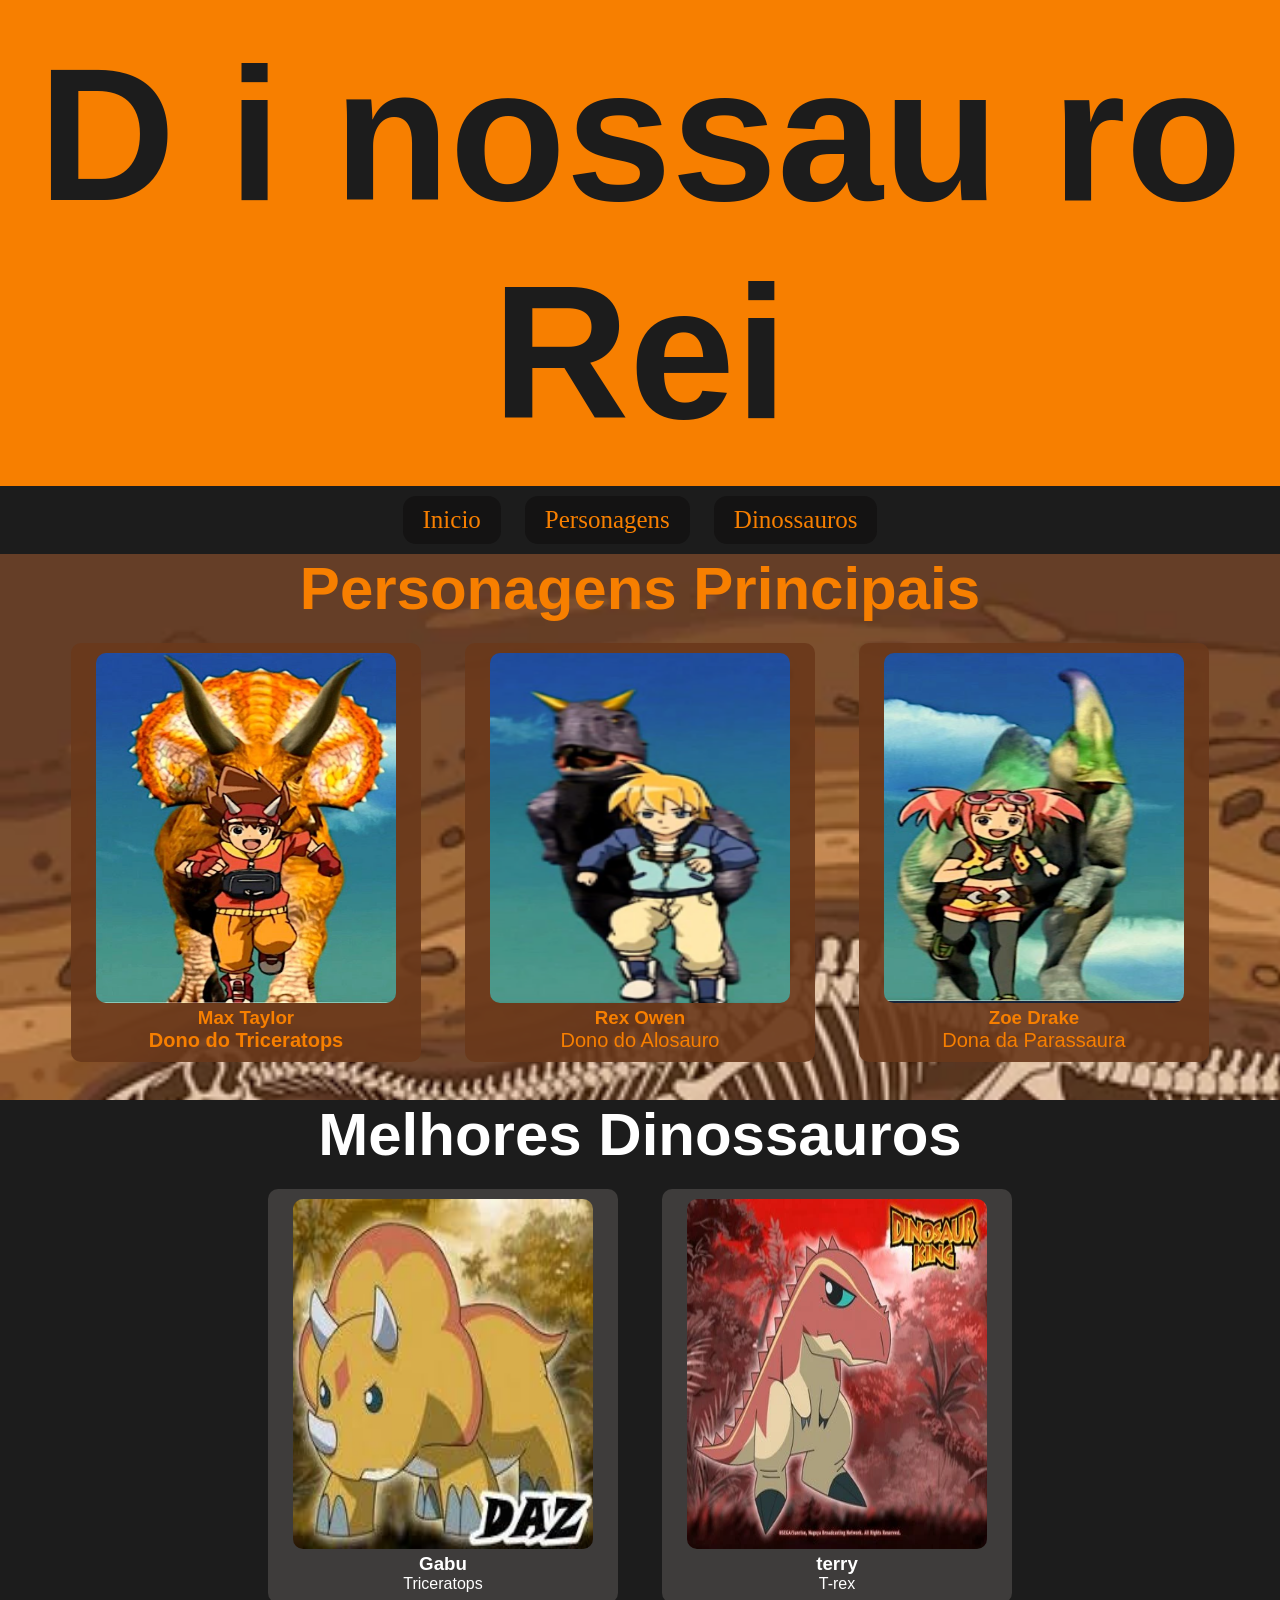
==== index.html @ fcf75a7a "Dinossauro_rei" ====
<!DOCTYPE html>
<html lang="pt-br">
<head>
    <meta charset="UTF-8">
    <meta name="viewport" content="width=device-width, initial-scale=1.0">
    <link rel="stylesheet" a href="style.css">
    <title>Dinossauro rei</title>
</head>
<body>
    <header>
        <h1>D i nossau ro Rei</h1>
    </header>
    <nav><a href="index.html">Inicio</a><!--com o nav fora significa que vc quer que ele faça outra coisa-->
    <a href="index.html">Personagens</a>
    <a href="index.html">Dinossauros</a></nav>
    <main><!--conteudo principal do seu site -->
        <section id="Personagens"><!--separar os card em nomes com comentarios para saber qual é qual-->
            <h2>Personagens Principais</h2>
            <article class="card">
           <img src="./imagens/Rex.png" alt="Max Taylor"><!--Triceratops-->
                <h3>Max Taylor</h3>
                <b><p>Dono do Triceratops</p></b>
            </article>
            <article class="card">
                <img src="./imagens/Owen.png" alt="Rex Owen"><!--Alosauro-->
                    <h3>Rex Owen</h3>
                    <p>Dono do Alosauro</p>
                </article>
                <article class="card">
                    <img src="./imagens/Zoe.png" alt="Zoe Drake"><!--Parasauro-->
                        <h3>Zoe Drake</h3>
                        <p>Dona da Parassaura</p>
                        
                    </article> 
                    <br>
        <br>
        </section>

        <section id="Dinossauro">
            <h2>Melhores Dinossauros</h2>
            <article class="card1">
                <img src="./imagens/tricera.jfif" alt="Zoe Drake"><!--Parasauro-->
                        <h3>Gabu</h3>
                        <p>Triceratops</p>
                        
            </article>
            <article class="card1">
                <img src="./imagens/terry.webp" alt="Zoe Drake"><!--Parasauro-->
                    <h3>terry</h3>
                    <p>T-rex</p>
                    
                </article> 
        </section>
        </div>
    </main>
</body>
</html>
---- style.css ----
@import url('https://fonts.cdnfonts.com/css/jurassic-park');
@import url('https://fonts.cdnfonts.com/css/jurassic-bones');
@import url('https://fonts.cdnfonts.com/css/dino');

*{
    box-sizing: border-box;/* Serve para ativar o modelo de caixa de dentro do seu site asssim eu consigo definir: margim, border e padding*/
    margin: 0%;/*controla a distancia das caixas*/
    padding: 0%;/*controla o espaçamento internamente das caixas*/
}
/*aqui vc pode mudar tudo que aprarece para a pessoa do site*/
body{
    text-align: center;
    background-color: #1C1C1C;
}
.card{
    display: inline-block;
}
.card{
    display: inline-block;
    background-color: rgba(107, 57, 27, 0.904);
    color: #F77F00;
    padding: 10px;
    width: 350px;
    border-radius: 10px;
    font-family: 'Dino', sans-serif;
    margin: 20px;
}
.card:hover{
    
    transform: 0.5s;
}
.card img{
    width: 300px;
    height: 350px;
    border-radius: 10px;
    border: color rgb(255, 0, 0)
}
.card1 img{
    width: 300px;
    height: 350px;
    border-radius: 10px;
    border: color rgb(255, 0, 0)
}
header{
    background-color: #F77F00;
    color: #1c1c1c;
    padding: 25px;/*espaçamento interno*/
    font-size: 95px;/*tamanho da fonte*/
    font-family: 'Jurassic Park', sans-serif;
}
nav a{/*é a parte de navegação do seu site sem ser dentro do header*/
    color: #F77F00;
    text-decoration: none;/*tirar o sublinhado dos li*/
    display: inline-block;/*deixa os itens lado a lado no seu site*/
    margin: 10px;/*controla o espaçamento das coissas fora*/
    padding: 10px 20px;/*controla o tamanho do espaçamento de dentro*/
    background-color: #141313;/*muda o fundo da cor*/
    border-radius: 13px;/*deixa menos quandrado e mais redondo*/ 
    font-size: 25px;
}
nav a:hover{
    color: #1c1c1c;
    background-color: #F77F00;
}
#Personagens h2{
    font-family: 'Jurassic Bones', sans-serif;
    color: #F77F00;
    font-size: 60px;
}
#Personagens p{
    color: #F77F00;
    font-size: 20px;
    font-family: 'Dino', sans-serif;
}
#Personagens{
    background-image: url(./imagens/banner.webp);
    background-size: 1700px;
}
.card1 {
    display: inline-block;
    background-color: rgba(66, 63, 62, 0.904);
    color: #ffffff;
    padding: 10px;
    width: 350px;
    border-radius: 10px;
    font-family: 'Dino', sans-serif;
    margin: 20px;
}
#Dinossauro h2{
    
    font-family: 'Jurassic Bones', sans-serif;
    color: #ffffff;
    font-size: 60px;
}
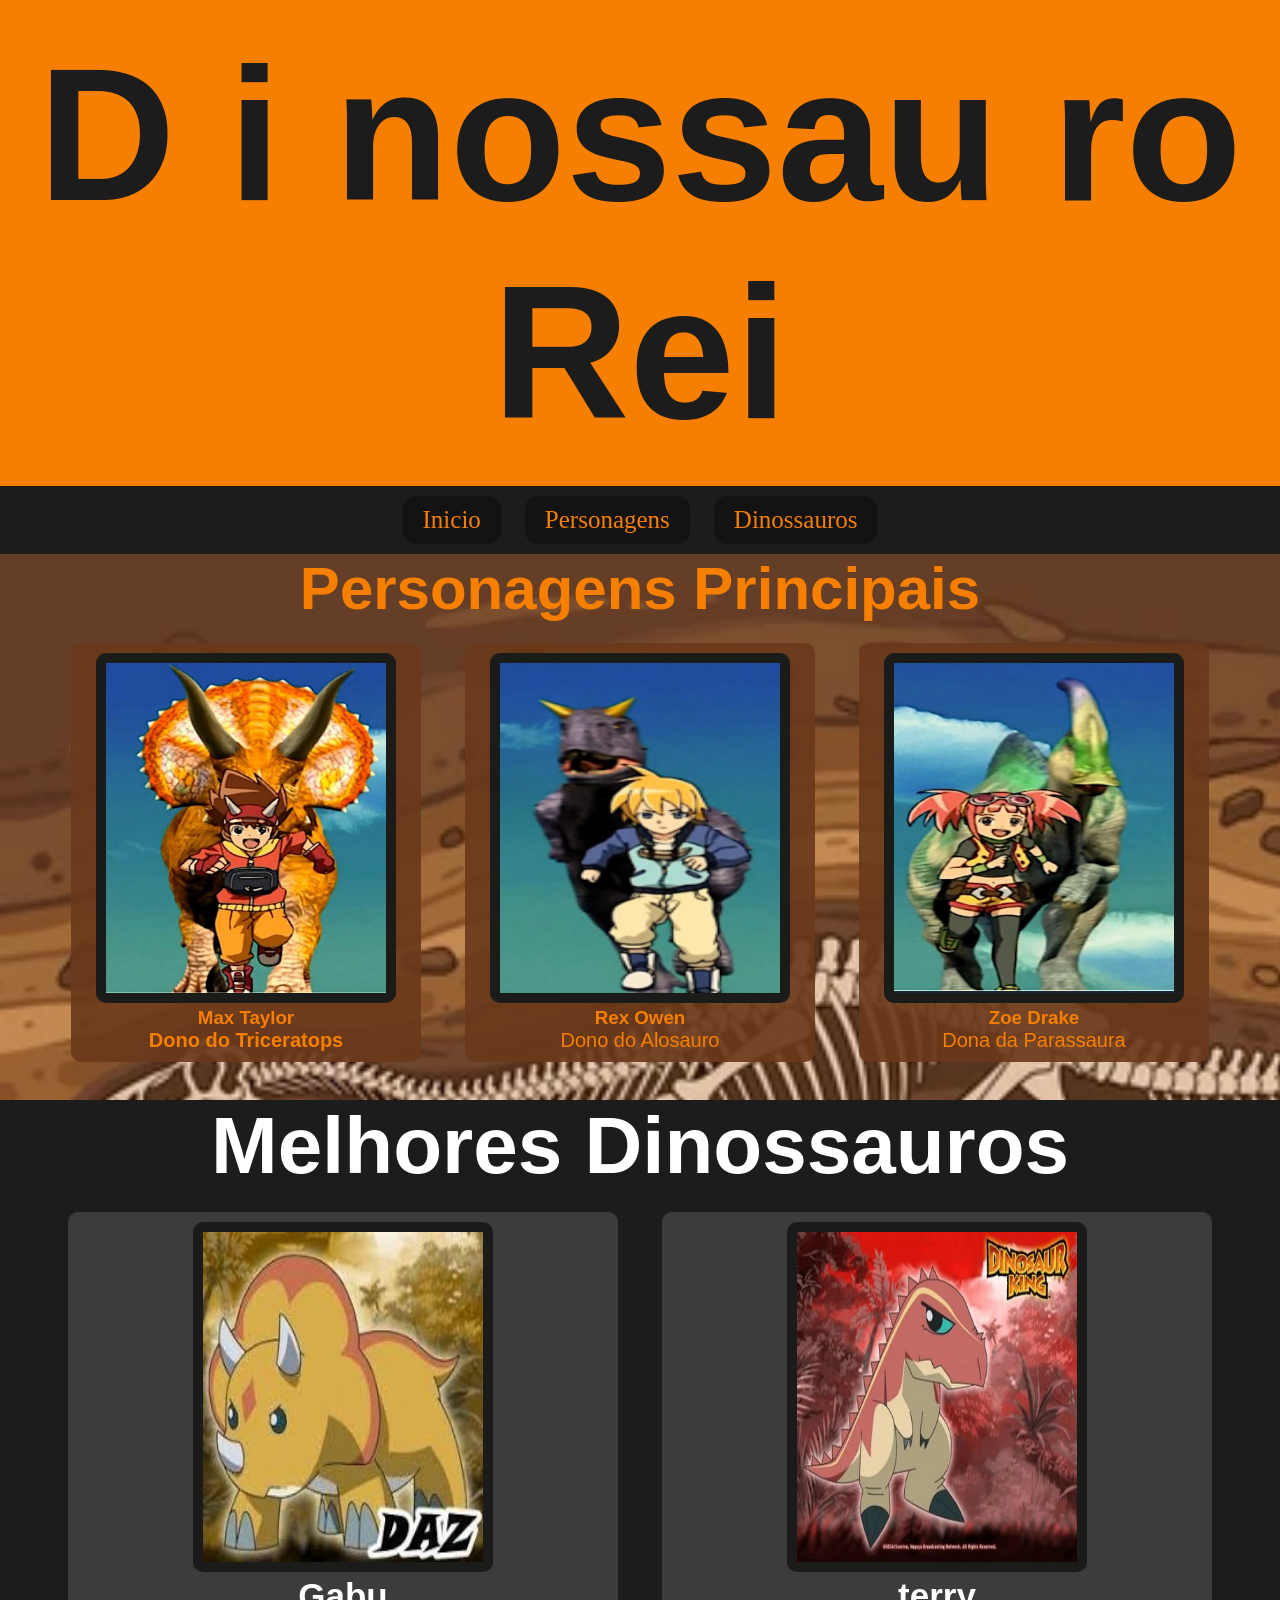
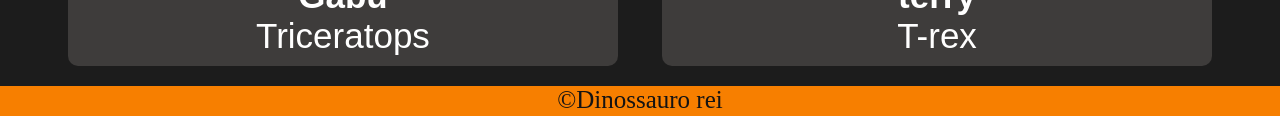
==== commit cccab8f1: "personagens" ====
--- a/index.html
+++ b/index.html
@@ -3,16 +3,18 @@
 <head>
     <meta charset="UTF-8">
     <meta name="viewport" content="width=device-width, initial-scale=1.0">
-    <link rel="stylesheet" a href="style.css">
+    <link rel="shortcut icon" href="./imagens/dinossauro.png">
+    <link rel="stylesheet" a href="style.css"><!--se n funcionar coloca type="image/x-icon">-->
     <title>Dinossauro rei</title>
 </head>
 <body>
     <header>
         <h1>D i nossau ro Rei</h1>
     </header>
-    <nav><a href="index.html">Inicio</a><!--com o nav fora significa que vc quer que ele faça outra coisa-->
-    <a href="index.html">Personagens</a>
-    <a href="index.html">Dinossauros</a></nav>
+    <nav>
+        <a href="index.html">Inicio</a><!--com o nav fora significa que vc quer que ele faça outra coisa-->
+        <a href="personagens.html">Personagens</a>
+        <a href="index.html">Dinossauros</a></nav>
     <main><!--conteudo principal do seu site -->
         <section id="Personagens"><!--separar os card em nomes com comentarios para saber qual é qual-->
             <h2>Personagens Principais</h2>
@@ -35,23 +37,31 @@
                     <br>
         <br>
         </section>
-
+        
         <section id="Dinossauro">
             <h2>Melhores Dinossauros</h2>
             <article class="card1">
-                <img src="./imagens/tricera.jfif" alt="Zoe Drake"><!--Parasauro-->
+                <div class="img">
+                <img src="./imagens/tricera.jfif" alt="Zoe Drake">
+            </div><!--Parasauro-->
                         <h3>Gabu</h3>
                         <p>Triceratops</p>
                         
             </article>
             <article class="card1">
-                <img src="./imagens/terry.webp" alt="Zoe Drake"><!--Parasauro-->
+                <div class="img">
+                <img src="./imagens/terry.webp" alt="Zoe Drake">
+            </div><!--Parasauro-->
                     <h3>terry</h3>
                     <p>T-rex</p>
                     
                 </article> 
         </section>
+
         </div>
     </main>
+    <footer>
+        &copy;Dinossauro rei
+    </footer>
 </body>
 </html>
--- a/style.css
+++ b/style.css
@@ -26,8 +26,8 @@
     margin: 20px;
 }
 .card:hover{
-    
-    transform: 0.5s;
+    translate: 5px;
+    transition: 500ms;
 }
 .card img{
     width: 300px;
@@ -61,6 +61,7 @@
 nav a:hover{
     color: #1c1c1c;
     background-color: #F77F00;
+    transition: 500ms;
 }
 #Personagens h2{
     font-family: 'Jurassic Bones', sans-serif;
@@ -81,14 +82,36 @@
     background-color: rgba(66, 63, 62, 0.904);
     color: #ffffff;
     padding: 10px;
-    width: 350px;
+    width: 550px;
     border-radius: 10px;
     font-family: 'Dino', sans-serif;
     margin: 20px;
+
+}
+.card1 h3{
+    font-size: 35px;
+}
+.card1 p{
+    font-size: 35px;
 }
 #Dinossauro h2{
     
     font-family: 'Jurassic Bones', sans-serif;
     color: #ffffff;
-    font-size: 60px;
+    font-size: 80px;
 }
+.card1:hover{
+    translate: 10px;
+    transition: 500ms;
+    background-color: #F77F00;
+    color: #1C1C1C;
+}
+img{
+    border: 10px solid rgb(27, 27, 25)
+}
+footer{
+    background-color: #F77F00;
+    color: #141313;
+    height: 30px;
+    font-size: 25px;
+}
